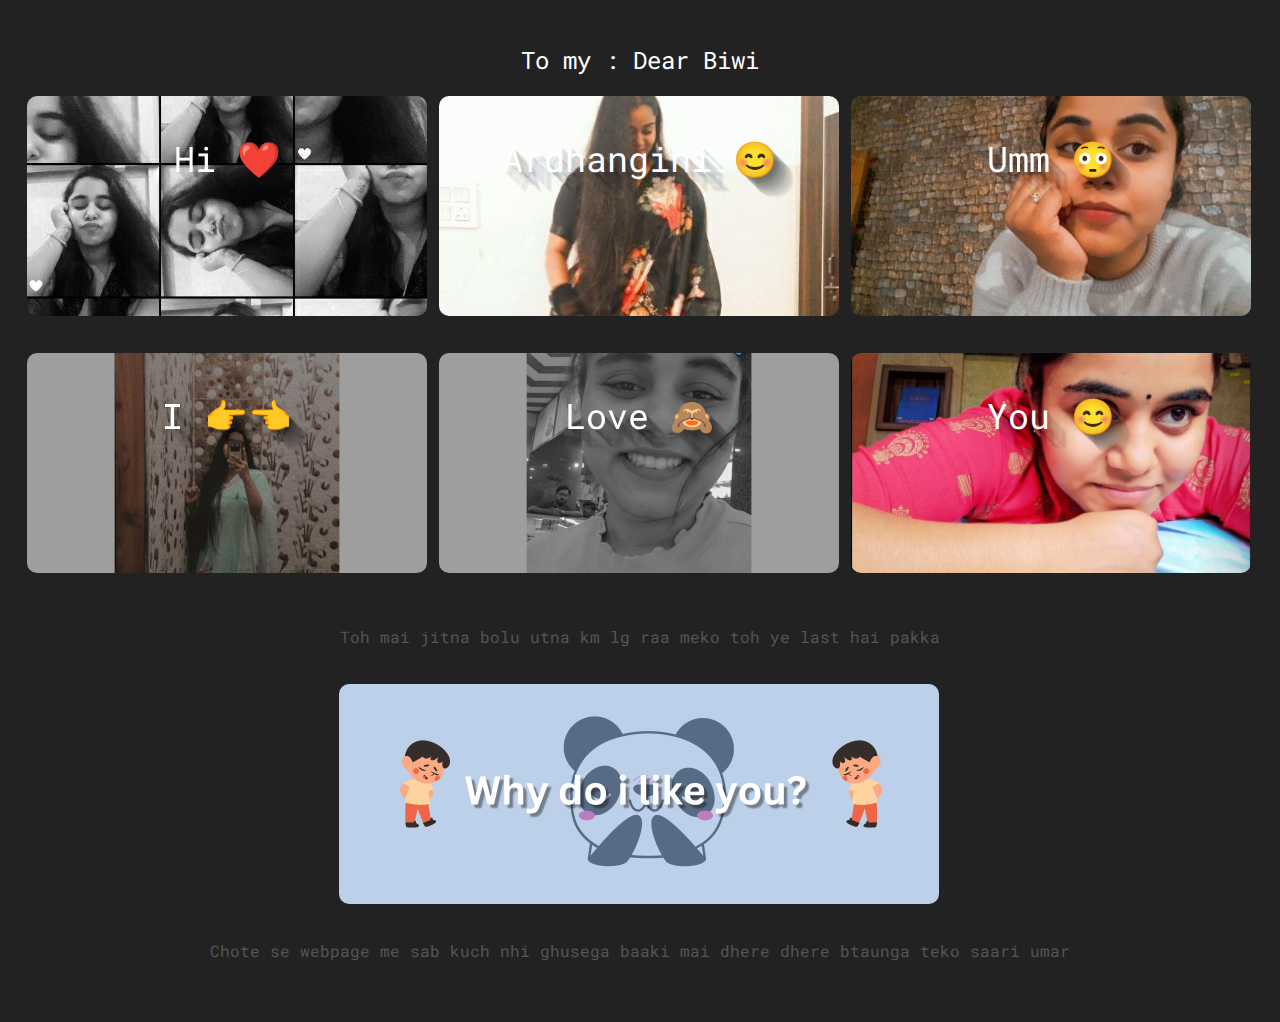
==== main.html @ 46ea5546 "Add files via upload" ====
<!DOCTYPE html>
<html lang="en">

<head>
    <meta charset="UTF-8">
    <meta name="viewport" content="width=device-width, initial-scale=1.0">
    <title>Document</title>
    <link rel="stylesheet" href="style.css">
</head>

<body>

    <!-- partial:index.partial.html -->
    <!-- horizontal -->

    <h2 style="color: white;"> To my :
        Dear Biwi</h2>
    <div class="flip">
        <div class="front" style="background-image: url(images/kalu5.jpg)">
            <h1 class="text-shadow">Hi ❤️</hi>
        </div>
        <div class="back">

            <p>It Feels like yesterday that my eyes caught you.</p>
        </div>
    </div>
    <div class="flip">
        <div class="front" style="background-image: url(images/kalu3.jpg)">
            <h1 class="text-shadow">Ardhangini 😊</hi>
        </div>
        <div class="back">

            <p>It was started with this one name that i gave you coincidentally and kaalu se kb ardhangini tk phuch gye
                pta he nhi chla.
            </p>
        </div>
    </div>
    <div class="flip">
        <div class="front" style="background-image: url(images/kalu1.jpg)">
            <h1 class="text-shadow">Umm 😳</hi>
        </div>
        <div class="back">

            <p>Sorry for being so shy aur thanks for coming in my life, and who thought ki milegi to itti achii milegi.
                Makhann phek ke lagaya hu smile toh bnta hai 😁. </p>
        </div>
    </div>

    <br>
    <br>

    <!-- vertical -->


    <div class="flip flip-vertical">
        <div class="front" style="background-image: url(images/kalu13.jpg)">
            <h1 class="text-shadow">I 👉👈</h1>
        </div>
        <div class="back">

            <p>Want to sit with you watching the sunset while holding your hands and with your head laid on my shoulder
                and talk about whatever comes to our mind forever.</p>
        </div>
    </div>
    <div class="flip flip-vertical">
        <div class="front" style="background-image: url(images/kalu11.jpg)">

            <h1 class="text-shadow">Love 🙈</hi>
        </div>
        <div class="back">

            <p>Toh   Mai  Bol  Raha Tha  Ki duba rhi hai mko khud me and i dunno  this has a bottom or its bottomless but tu
                jitta dubaade utta doob jaunga 🙈🙈.</p>
        </div>
    </div>
    <div class="flip flip-vertical">
        <div class="front" style="background-image: url(images/kalu2.jpg)">

            <h1 class="text-shadow">You 😊</h1>
        </div>
        <div class="back">

            <p>To ab kuch din mil nhi payenge i will miss you ardhangini.Meet me soon biwi my arms are waiting for you. Baaki galti walti hui ho to waps aaunga toh
                muh tod dena</p>
        </div>
    </div>
    <br>
    <br>
    <p>Toh mai jitna bolu utna km lg raa meko toh ye last hai pakka

    </p>
    <br>
    <div class="flip" style="width: 600px;">
        <div class="front" style="background-image: url(images/why.png)">
            <h1 class="text-shadow"></h1>
        </div>
        <div class="back">

            <p>This question has kabhi khatm nhi hone wla answer agr bolne baitha to umar beet jayegi. but i guess it's just the vibes
                that you give me, the smiles you put on my face, and just the fact that you can make me think of you
                even if we aren't talking, I know this is not the complete answer but a mere portion of it, but i will
                say that you have become the reason i am happy each and everyday. ❤️ Love you Jeevan Sangini 😘</p>
        </div>
    </div>
    <br>
    <p>Chote se webpage me sab kuch nhi ghusega baaki mai dhere dhere btaunga teko saari umar</p>
    <!-- partial -->
    <script src="./script.js"></script>
    <!-- <audio src="music/kitni.mpeg" autoplay></audio> -->
    <br>
    <audio controls id="audioplayer" loop autoplay="autoplay" style="display: none;">
        <source src="music/kitni.mp3" type="audio/mpeg">
    </audio>
    <!-- <script>
        window.onload = function() {
    document.getElementById("audioplayer").play();
}
     </script> -->
</body>

</html>
---- style.css ----
@import url("https://fonts.googleapis.com/css?family=Roboto+Mono");
* {
  box-sizing: border-box;
  font-weight: normal;
}

body {
  color: #555;
  background: #222;
  text-align: center;
  font-family: "Roboto Mono";
  padding: 1em;
}

h1 {
  font-size: 2.2em;
}

.flip {
  position: relative;
}
.flip > .front,
.flip > .back {
  display: block;
  transition-timing-function: cubic-bezier(0.175, 0.885, 0.32, 1.275);
  transition-duration: 0.5s;
  transition-property: transform, opacity;
}
.flip > .front {
  transform: rotateY(0deg);
}
.flip > .back {
  position: absolute;
  opacity: 0;
  top: 0px;
  left: 0px;
  width: 100%;
  height: 100%;
  transform: rotateY(-180deg);
}
.flip:hover > .front {
  transform: rotateY(180deg);
}
.flip:hover > .back {
  opacity: 1;
  transform: rotateY(0deg);
}
.flip.flip-vertical > .back {
  transform: rotateX(-180deg);
}
.flip.flip-vertical:hover > .front {
  transform: rotateX(180deg);
}
.flip.flip-vertical:hover > .back {
  transform: rotateX(0deg);
}

.flip {
  position: relative;
  display: inline-block;
  margin-right: 2px;
  margin-bottom: 1em;
  width: 400px;
}
.flip > .front,
.flip > .back {
  display: block;
  color: white;
  width: inherit;
  background-size: cover !important;
  background-position: center !important;
  height: 220px;
  padding: 1em 2em;
  background: #313131;
  border-radius: 10px;
}
.flip > .front p,
.flip > .back p {
  font-size: 0.9125rem;
  line-height: 160%;
  color: #999;
}

.text-shadow {
  text-shadow: 1px 1px rgba(0, 0, 0, 0.04), 3px 3px rgba(0, 0, 0, 0.04), 5px 5px rgba(0, 0, 0, 0.04), 4px 4px rgba(0, 0, 0, 0.04), 0.125rem 0.125rem rgba(0, 0, 0, 0.04), 6px 6px rgba(0, 0, 0, 0.04), 7px 7px rgba(0, 0, 0, 0.04), 8px 8px rgba(0, 0, 0, 0.04), 9px 9px rgba(0, 0, 0, 0.04), 0.3125rem 0.3125rem rgba(0, 0, 0, 0.04), 11px 11px rgba(0, 0, 0, 0.04), 12px 12px rgba(0, 0, 0, 0.04), 13px 13px rgba(0, 0, 0, 0.04), 14px 14px rgba(0, 0, 0, 0.04), 0.625rem 0.625rem rgba(0, 0, 0, 0.04), 16px 16px rgba(0, 0, 0, 0.04), 17px 17px rgba(0, 0, 0, 0.04), 18px 18px rgba(0, 0, 0, 0.04), 19px 19px rgba(0, 0, 0, 0.04), 1.25rem 1.25rem rgba(0, 0, 0, 0.04);
}
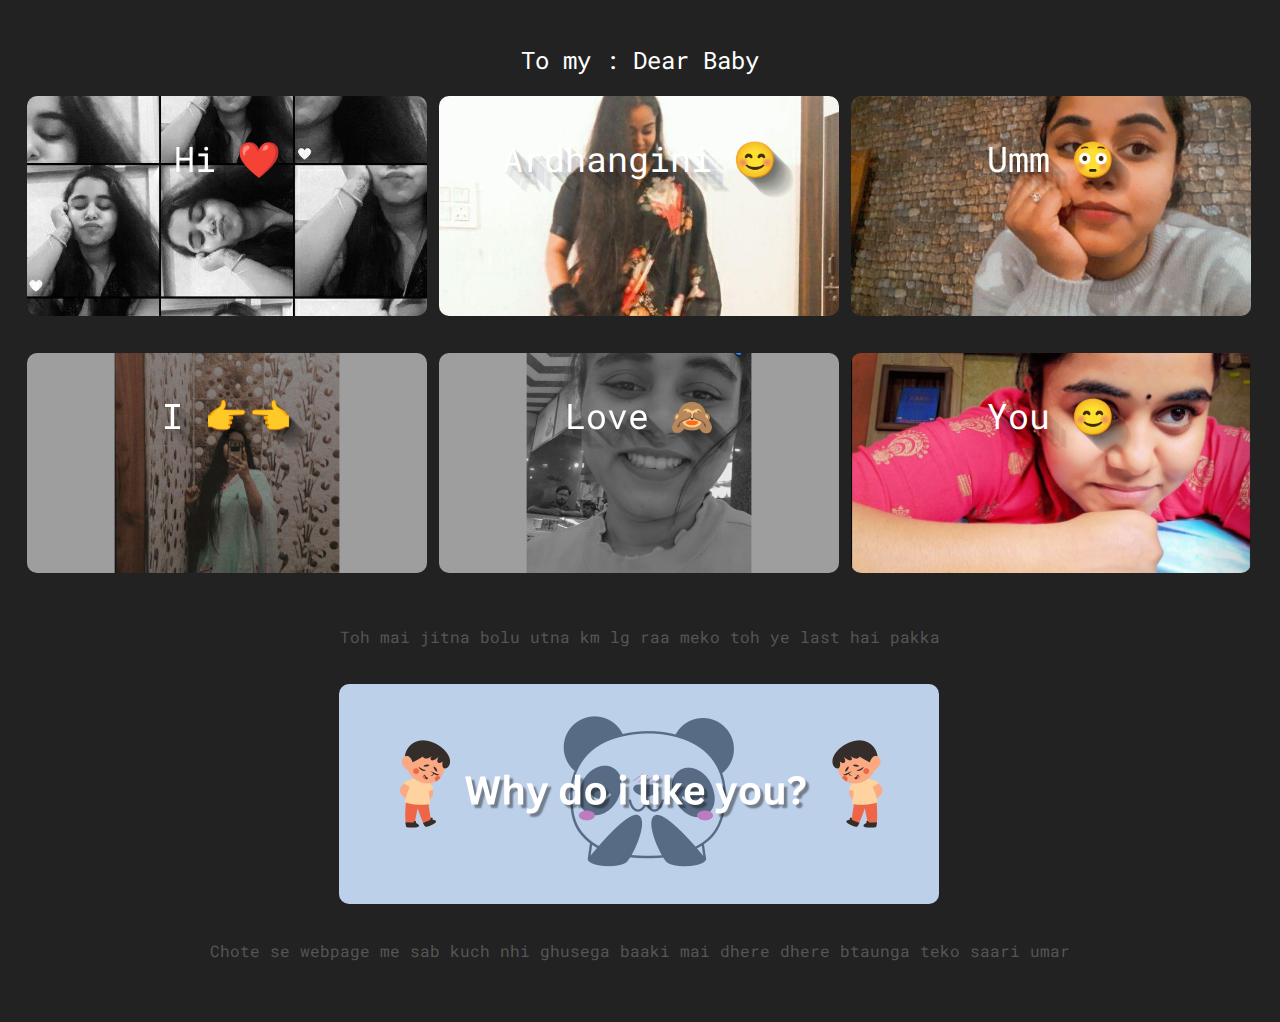
==== commit 8dbe0914: "Update main.html" ====
--- a/main.html
+++ b/main.html
@@ -14,7 +14,7 @@
     <!-- horizontal -->
 
     <h2 style="color: white;"> To my :
-        Dear Biwi</h2>
+        Dear Baby</h2>
     <div class="flip">
         <div class="front" style="background-image: url(images/kalu5.jpg)">
             <h1 class="text-shadow">Hi ❤️</hi>
@@ -118,4 +118,4 @@
      </script> -->
 </body>
 
-</html>+</html>
